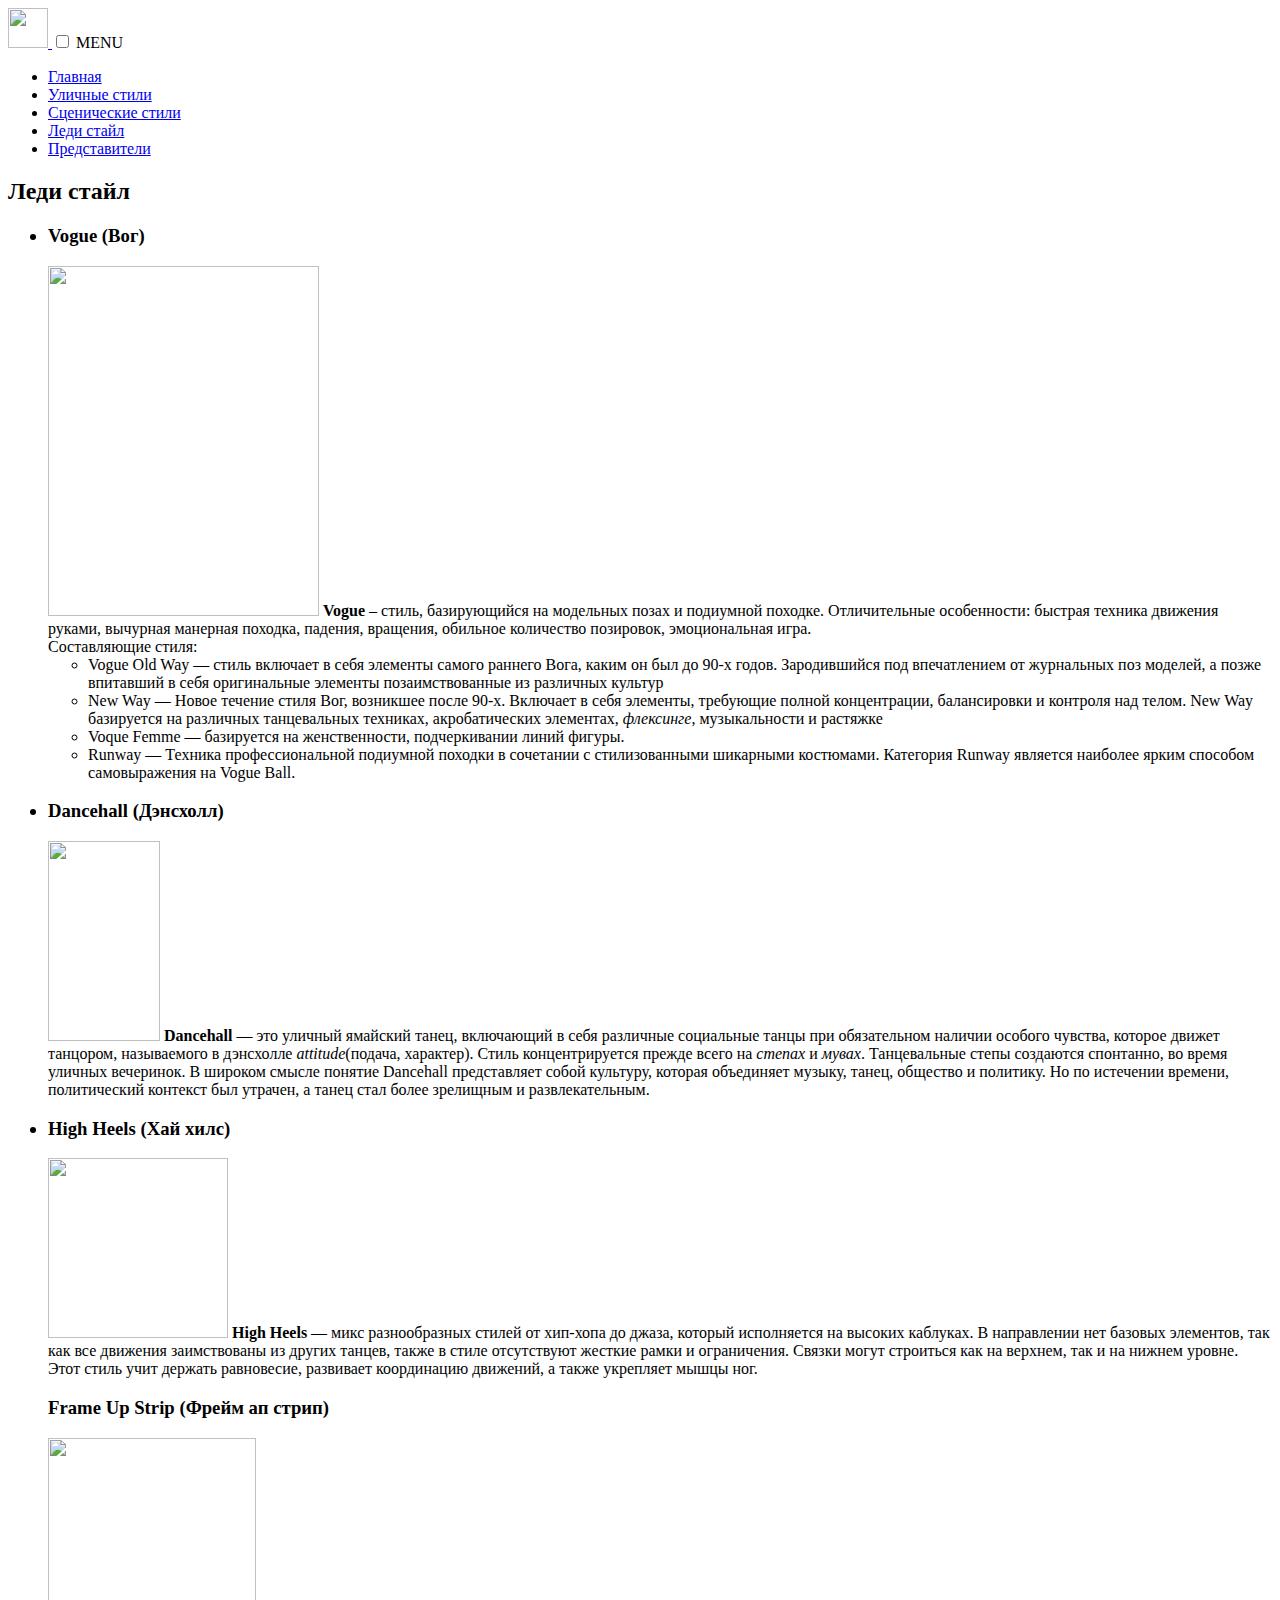
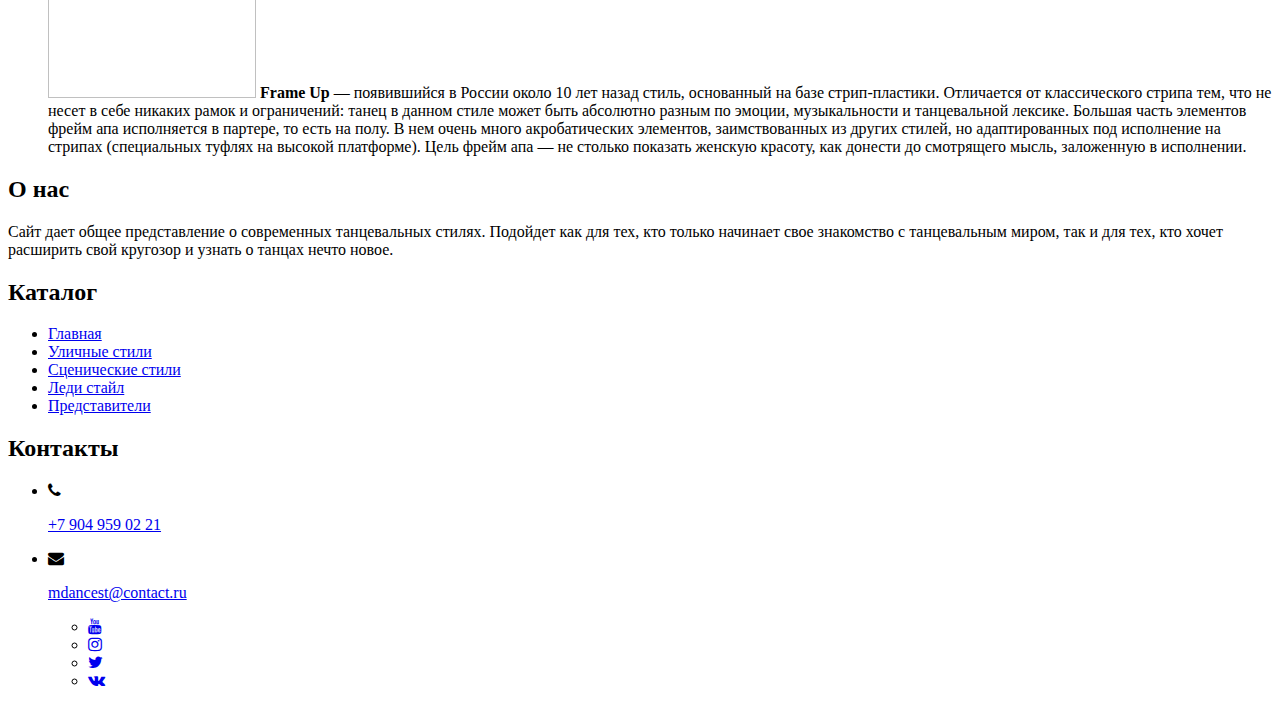
==== lady_dance.html @ 1bd6252b "Add files via upload" ====
<!DOCTYPE html>
<html lang="en">
<head>
    <meta charset="UTF-8">
    <meta http-equiv="X-UA-Compatible" content="IE=edge">
    <meta name="viewport" content="width=device-width, initial-scale=1.0">
    <title>Мир танца</title>
    <link rel="icon" type="image/png" href="img/logo.png">
    <link rel="stylesheet" type="text/css" href="styles/header.css">
    <link rel="stylesheet" type="text/css" href="styles/article.css">
    <link rel="stylesheet" type="text/css" href="styles/home_page.css">
    <link rel="stylesheet" type="text/css" href="styles/footer.css">
    <script src="https://code.jquery.com/jquery-3.5.1.js"></script>
    <link rel="preconnect" href="https://fonts.googleapis.com">
    <link rel="preconnect" href="https://fonts.gstatic.com" crossorigin>
    <link href="https://fonts.googleapis.com/css2?family=Montserrat&display=swap" rel="stylesheet">
    <link rel="stylesheet" href="https://maxcdn.bootstrapcdn.com/font-awesome/4.4.0/css/font-awesome.min.css">
</head>
<body>
    <header>
        <div class="header">
            <div class="container-h">
                <span class="header_body">
                    <a href="#" class="header_logo">
                        <img src="img/logo.png" width="40" height="40">
                    </a>
                    <input type="checkbox" id="check-menu">
                    <label for="check-menu">MENU</label>
                    <div class="burger-line first"></div>
                    <div class="burger-line second"></div>
                    <div class="burger-line third"></div>
                    <div class="burger-line fourth"></div>
                    <nav class="header_menu">
                        <ul class="header_list">
                            <li>
                                <a href="home_page.html" class="header_link">Главная</a>
                            </li>
                            <li>
                                <a href="street_dance.html" class="header_link">Уличные стили</a>
                            </li>
                            <li>
                                <a href="stage_dance.html" class="header_link">Сценические стили</a>
                            </li>
                            <li>
                                <a href="lady_dance.html" class="header_link">Леди стайл</a>
                            </li>
                            <li>
                                <a href="representatives.html" class="header_link">Представители</a>
                            </li>
                        </ul>
                    </nav>
                </span>
            </div>
        </div>
    </header>
    <article id="lady">
        <div class="container-1">
            <span class="box-2">
                <section>
                    <h2>Леди стайл</h2>
                    <p>
                    <ul>
                        <h3>
                            <li>Vogue (Вог)</li>
                        </h3>
                        <img class="intext2" class="imgd" src="img/vogue.jpeg" width="271" height="350">
                        <b>Vogue</b> – стиль, базирующийся на модельных позах и подиумной походке. Отличительные особенности: быстрая
                        техника движения руками, вычурная манерная походка, падения, вращения, обильное количество позировок,
                        эмоциональная игра.<br>
                        Составляющие стиля:
                        <ul>
                            <li>Vogue Old Way — стиль включает в себя элементы самого раннего Вога, каким он был до 90-х годов. Зародившийся
                                под впечатлением от журнальных поз моделей, а позже впитавший в себя оригинальные элементы позаимствованные
                                из различных культур</li>
                            <li>New Way — Новое течение стиля Вог, возникшее после 90-х. Включает в себя элементы, требующие полной
                                концентрации, балансировки и контроля над телом. New Way базируется на различных танцевальных техниках,
                                акробатических элементах, <i>флексинге</i>, музыкальности и растяжке</li>
                            <li>Voque Femme — базируется на женственности, подчеркивании линий фигуры.</li>
                            <li>Runway — Техника профессиональной подиумной походки в сочетании с стилизованными шикарными костюмами.
                                Категория Runway является наиболее ярким способом самовыражения на Vogue Ball.</li>
                        </ul>
                        <h3>
                            <li>Dancehall (Дэнсхолл)</li>
                        </h3>
                        <img class="intext1" class="imgd" src="img/dancehall.jpeg" width="112" height="200">
                        <b>Dancehall</b> — это уличный ямайский танец, включающий в себя различные социальные танцы при обязательном наличии
                        особого чувства, которое движет танцором, называемого в дэнсхолле <em>attitude</em>(подача, характер).
                        Стиль концентрируется прежде всего на <i>степах</i> и <i>мувах</i>. Танцевальные степы создаются спонтанно, во время
                        уличных вечеринок.
                        В широком смысле понятие Dancehall представляет собой культуру, которая объединяет музыку, танец, общество и
                        политику. Но по истечении времени, политический контекст был утрачен, а танец стал более зрелищным и
                        развлекательным.
                        <h3>
                            <li>High Heels (Хай хилс)</li>
                        </h3>
                        <img class="intext2" class="imgd" src="img/туфля.jpeg" width="180" height="180">
                        <b>High Heels</b> — микс разнообразных стилей от хип-хопа до джаза, который исполняется на высоких каблуках. В
                        направлении нет базовых элементов, так как все движения заимствованы из других танцев, также в стиле отсутствуют
                        жесткие рамки и ограничения.
                        Связки могут строиться как на верхнем, так и на нижнем уровне. Этот стиль учит держать равновесие, развивает
                        координацию движений, а также укрепляет мышцы ног.
                        <h3>
                            Frame Up Strip (Фрейм ап стрип)
                        </h3>
                        <img class="intext1" class="imgd" src="img/frameup.jpeg" width="208" height="260">
                        <b>Frame Up</b> — появившийся в России около 10 лет назад стиль, основанный на базе стрип-пластики. Отличается от классического стрипа тем, что 
                        не несет в себе никаких рамок и ограничений: танец в данном стиле может быть абсолютно разным по эмоции, музыкальности и танцевальной лексике.
                        Большая часть элементов фрейм апа исполняется в партере, то есть на полу. В нем очень много акробатических элементов, 
                        заимствованных из других стилей, но адаптированных под исполнение на стрипах (специальных туфлях на высокой платформе).
                        Цель фрейм апа — не столько показать женскую красоту, как донести до смотрящего мысль, заложенную в исполнении.
                    </ul>
                    </p>
                </section>
            </span>
        </div>
    </article>
    <footer>
        <div class="sec aboutus">
            <h2>О нас</h2>
            <p>
                Сайт дает общее представление о современных танцевальных стилях. Подойдет как для тех, кто только начинает свое знакомство с танцевальным миром, так и для тех, кто хочет расширить свой кругозор и узнать о танцах нечто новое.
            </p>
        </div>
      
        <div class="sec quicklinks">
            <h2>Каталог</h2>
            <ul>
                <li><a href="home_page.html">Главная</a></li>
                <li><a href="street_dance.html">Уличные стили</a></li>
                <li><a href="stage_dance.html">Сценические стили</a></li>
                <li><a href="lady_dance.html">Леди стайл</a></li>
                <li><a href="representatives.html">Представители</a></li>
            </ul>
        </div>
        <div class="sec contact">
            <h2>Контакты</h2>
            <ul class="info">
                <li>
                    <span><i class="fa fa-phone"></i></span>
                    <p><a href="#">+7 904 959 02 21</a></p>
                </li>
                <li>
                    <span><i class="fa fa-envelope"></i></span>
                    <p><a href="#">mdancest@contact.ru</a></p>
                </li>
                <ul class="smicons_container">
                    <li><a href="#"><i class="fa fa-youtube"></i></a></li>
                    <li><a href="#"><i class="fa fa-instagram"></i></a></li>
                    <li><a href="#"><i class="fa fa-twitter"></i></a></li>
                    <li><a href="#"><i class="fa fa-vk"></i></a></li>
                </ul>
            </ul>
        </div>
    </footer>
</body>
</html>
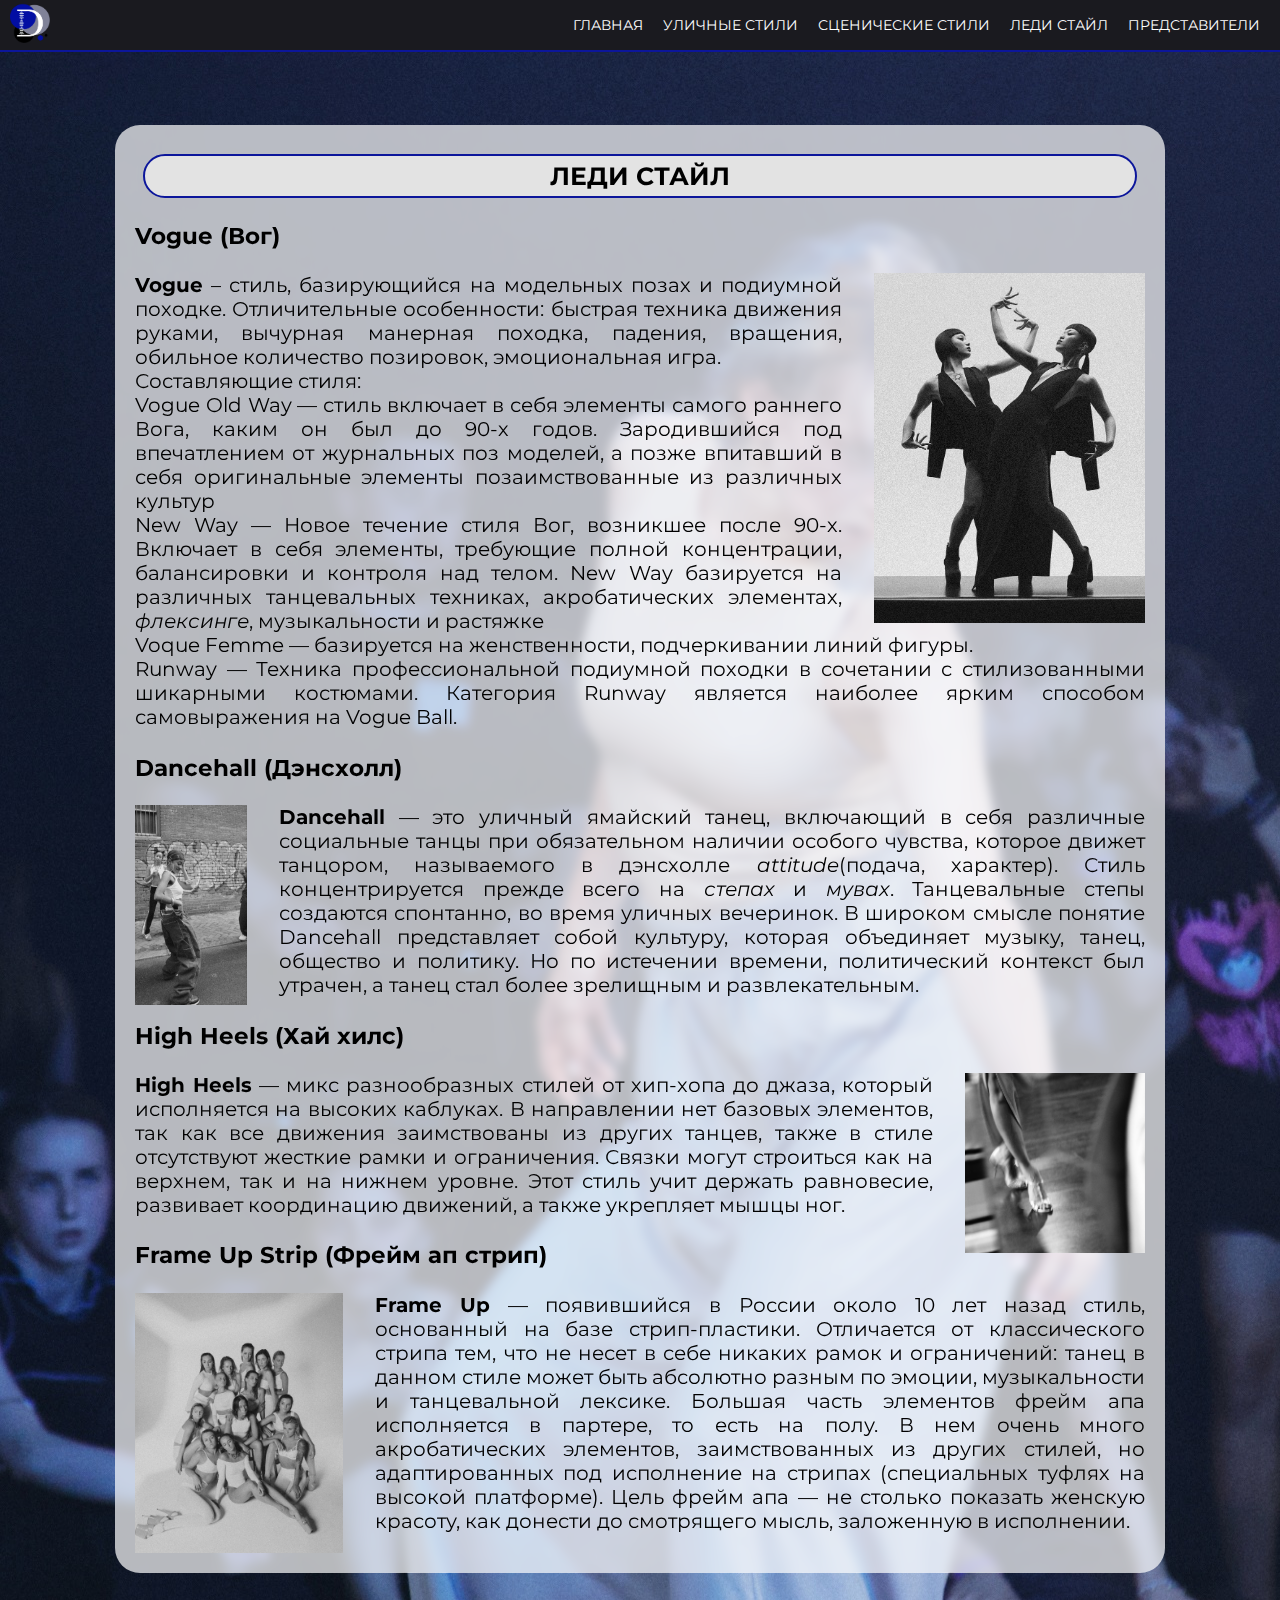
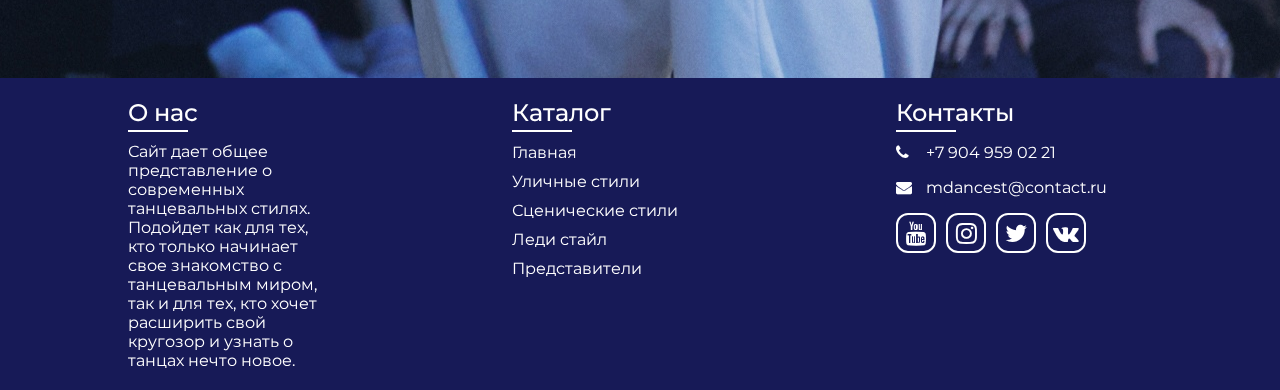
==== commit 95bec2cb: "Update lady_dance.html" ====
--- a/lady_dance.html
+++ b/lady_dance.html
@@ -33,7 +33,7 @@
                     <nav class="header_menu">
                         <ul class="header_list">
                             <li>
-                                <a href="home_page.html" class="header_link">Главная</a>
+                                <a href="index.html" class="header_link">Главная</a>
                             </li>
                             <li>
                                 <a href="street_dance.html" class="header_link">Уличные стили</a>
@@ -125,7 +125,7 @@
         <div class="sec quicklinks">
             <h2>Каталог</h2>
             <ul>
-                <li><a href="home_page.html">Главная</a></li>
+                <li><a href="index.html">Главная</a></li>
                 <li><a href="street_dance.html">Уличные стили</a></li>
                 <li><a href="stage_dance.html">Сценические стили</a></li>
                 <li><a href="lady_dance.html">Леди стайл</a></li>
@@ -153,4 +153,4 @@
         </div>
     </footer>
 </body>
-</html>+</html>
--- a/styles/header.css
+++ b/styles/header.css
@@ -0,0 +1,223 @@
+/* МЕНЮ */
+container-h
+{
+    /* max-width:1000px; */
+    margin: 0px auto;
+    padding: 0px 10px;
+}
+.header
+{
+    position:fixed;
+    width: 100%;
+    top:0px;
+    left:0px;
+    z-index: 50;
+}
+.header::before
+{
+    content: '';
+    position:absolute;
+    top:0;
+    left:0;
+    width: 100%;
+    height: 100%;
+    background-color: rgb(26, 26, 31);
+    border-bottom: 2px solid rgb(12, 22, 155);
+    margin: 0px;
+    z-index: 2;
+}
+.header_body
+{
+    position:relative;
+    display:flex;
+    justify-content: space-between;
+    height: 50px;
+    align-items:center;
+
+}
+.header_logo
+{
+    overflow: hidden;
+    display:block;
+    position:relative;
+    margin-left:10px;
+    z-index: 3;
+}
+.header_burger
+{
+    display:none;
+}
+
+.header_list
+{
+    display: flex;
+    position:relative;
+    z-index: 2;
+}
+.header_list li
+{
+    list-style: none;
+    margin: 0px 0px 0px 20px;
+}
+.header_link
+{
+    color: rgb(239, 240, 244);
+    text-transform: uppercase;
+    font-size: 14px;
+    font-family:  'Montserrat', sans-serif;
+    text-decoration: none;
+    font-style: bold;
+    transition: .3s;
+}
+label
+{
+    visibility: hidden;
+}
+.header_menu
+{
+    padding-right: 20px;
+}
+@media (max-width:876px)
+{
+    label
+    {
+        visibility: visible;
+        display: block;
+        position: absolute;
+        top: 0;
+        left:0;
+        padding-left: 70px;
+        padding-top: 5px;
+        width:100%;
+        height:100%;
+        cursor: pointer;
+        z-index: 3;
+        line-height: 40px;
+        color: white;
+        font-family: 'Montserrat', sans-serif;
+        font-size: 18px;
+        
+    }
+    .burger-line
+    {
+        margin-top: 5px;
+        display: block;
+        position: fixed;
+        top:8px;
+        right:10px;
+        width:35px;
+        height:2px;
+        background-color: white;
+        z-index: 3;
+        transition: .3s all ease;
+        opacity: 1;
+    }
+    .fourth
+    {
+        top: 28px;
+        opacity:1;
+        transition: .3s all ease;
+    }
+    .second, .third
+    {
+        top:18px;
+        transition: 0.5s all ease;
+    }
+    .header_menu
+    {
+        display: block;
+        position: absolute;
+        width:100%;
+        bottom:0;
+        left:0;
+        transform: translateY(100%);
+        background-color: rgb(12, 22, 155);
+        max-height: 0;
+        font-size: 0;
+        overflow: hidden;
+        transition: 0.5s all ease;
+    }
+    .header_list
+    {
+        display: flex;
+        flex-direction: column;
+    }
+    header li > a
+    {
+        display: block;
+        width: 100%;
+        padding: 10px;
+    }
+    #check-menu:checked ~ .header_menu
+    {
+        max-height: 500px;
+        font-size: 18px;
+    }
+    #check-menu:checked ~ .first
+    {
+        /* display: none; */
+        opacity:0;
+    }
+    #check-menu:checked ~ .second
+    {
+        transform: rotate(45deg);
+    }
+    #check-menu:checked ~ .third
+    {
+        transform: rotate(-45deg);
+    }
+    #check-menu:checked ~ .fourth
+    {
+        /* display: none; */
+        opacity:0;
+    }
+}
+header li > a:link
+{
+    color:rgb(255, 255, 255);
+}
+header li > a:visited
+{
+    color:rgb(222, 223, 227);
+}
+header li > a:hover
+{
+    color:rgb(127, 129, 151);
+}
+.content
+{
+    padding:40px 0px 0px 0px;
+}
+check-menu
+{
+    display: none;
+}
+label
+{
+    display: block;
+    position: absolute;
+    top: 0;
+    left:0;
+    width:100%;
+    height:100%;
+    cursor: pointer;
+    z-index: 2;
+}
+.burger-line
+{
+    position: absolute;
+    top:8px;
+    right:10px;
+    width:35px;
+    height:2px;
+    background-color: white;
+}
+.second, .third
+{
+    top:18px;
+
+}
+.fourth
+{
+    top: 28px;
+}
--- a/styles/article.css
+++ b/styles/article.css
@@ -0,0 +1,127 @@
+article
+{
+    /* margin: 20px 1.5%; */
+    padding: 20px 2.3%; 
+    /* border: 2px solid rgb(12, 22, 155); */
+    /* border-radius: 25px; */
+    /* background-color: rgba(193, 193, 200,0.5); */
+    font-size: 20px;
+    color:rgb(12, 22, 155);
+    font-family: 'Montserrat', sans-serif;
+    margin-top: 20px;
+    /* background: url(../img/dancinghiphop.jpg); */
+    background-size: cover;
+}
+article#street
+{
+    background: url(../img/dancinghiphop.jpg);
+}
+article#stage
+{
+    background: url(../img/dancingcontemp.jpg);
+}
+article#lady
+{
+    background: url(../img/dancinglady.jpg);
+}
+section
+{
+    /* margin: 20px 1.5%; */
+    margin: 7%;
+    /*margin-right: 260px;*/
+    padding: 20px;
+    /* border: 2px solid rgb(12, 22, 155); */
+    border-radius: 25px;
+    background-color: rgba(255, 255, 255, 0.7);
+    backdrop-filter: blur(5px);
+    font-size: 20px;
+    color:black;
+    font-family: 'Montserrat', sans-serif;
+}
+img.intext1 {
+    float:left;
+    margin-right: 2.3%;
+}
+img.intext2 {
+    float:right;
+    margin-left: 2.3%;
+}
+img.intext{
+    width:99.5%;
+    height: auto;
+}
+section{
+    text-align: justify;
+}
+section a:link
+{
+    color:rgb(255, 255, 255);
+}
+section a:visited
+{
+    color:rgb(222, 223, 227);
+}
+section a:hover
+{
+    color:rgb(127, 129, 151);
+}
+@media (min-width:1000px)
+{
+    img.intext1 {
+        float:left;
+        margin-right: 2rem;
+    }
+    img.intext2 {
+        float:right;
+        margin-left: 2rem;
+    }
+}
+section > h2
+{
+    border: 2px solid rgb(12, 22, 155);
+    border-radius: 25px;
+    background-color: rgb(227, 227, 227); 
+    /* background-color: rgba(255, 255, 255, 0.3); */
+    /* backdrop-filter: blur(10px); */
+    margin: 0.8%;
+    padding: 5px;
+    text-align:center;
+    font-family:  'Montserrat', sans-serif;
+    text-transform: uppercase;
+    font-size:25px;
+    position: sticky;
+    top: 62px;
+
+}
+
+@media (max-width: 880px)
+{
+    section, section > h2
+    {
+        font-size: 20px;
+    }
+    img.intext1, img.intext2
+    {
+        width:40%;
+        height: auto;
+    }
+}
+@media (max-width: 600px)
+{
+    section, section > h2
+    {
+        font-size: 15px;
+    }
+    img.intext1, img.intext2
+    {
+        width:99.5%;
+        height: auto;
+    }
+}
+@media (max-width: 400px)
+{
+    section, section > h2
+    {
+        font-size: 10px;
+    }
+}--- a/styles/home_page.css
+++ b/styles/home_page.css
@@ -0,0 +1,193 @@
+/* ФОН */
+* 
+{
+    box-sizing:border-box
+}
+body, html 
+{
+    padding:0; 
+    margin:0
+} 
+body 
+{
+    background:rgb(6, 11, 82);
+}
+.feature 
+{
+    position:fixed; 
+    top:0; 
+    z-index:0; 
+    width:100%; 
+    padding-top:50%; 
+    background: url(../img/background_volga.jpg) center center no-repeat;
+    -webkit-background-size:250%;
+       -moz-background-size:250%;
+         -o-background-size:250%;
+            background-size:120%;
+    -webkit-box-shadow: 0 -50px 40px -10px rgb(6,11,82) inset;
+       -moz-box-shadow: 0 -50px 40px -10px rgb(6,11,82) inset;
+            box-shadow: 0 -50px 40px -10px rgb(6,11,82) inset;
+}
+.content 
+{
+    position:relative; 
+    z-index:1; 
+    padding-top:45%; 
+    width:90%; 
+    margin:0 auto;
+}
+
+@media only screen and (min-width:36.250em) 
+{
+  .content {width:60%; padding-top:35% }
+}
+
+/* НАЗВВАНИЕ */
+h2.title
+{
+    font-size: 60px;
+    font-weight: bold;
+    text-align: center;
+    padding-top: 210px;
+    padding-bottom:30px;
+    position: relative;
+    font-family: 'Montserrat', sans-serif;
+    color: #ffffff;
+    text-shadow: 0 0 30px rgba(6, 11, 82, 0.8);
+    transition: .2s linear;
+}
+h2.title:after
+{
+    content: "";
+    position: absolute;
+    width: 500px;
+    height: 6px;
+    background-color: #ffffff;
+    bottom: 20px;
+    left: 50%;
+    transform: translateX(-50%);
+}
+ul
+{
+    list-style-type: none;
+}
+@media (max-width: 880px)
+{
+    h2.title
+    {
+        font-size: 40px;
+        padding-top: 150px;
+        padding-bottom: 25px;
+    }
+    h2.title:after
+    {
+        width: 300px;
+        height: 5px;
+    }
+}
+@media (max-width: 600px)
+{
+    h2.title
+    {
+        font-size: 25px;
+        padding-top: 100px;
+        padding-bottom: 25px;
+    }
+    h2.title:after
+    {
+        width: 150px;
+        height: 3px;
+    }
+}
+@media (max-width: 400px)
+{
+    h2.title
+    {
+        font-size: 20px;
+        padding-top: 100px;
+        padding-bottom: 25px;
+    }
+    h2.title:after
+    {
+        width: 150px;
+        height: 3px;
+    }
+}
+
+/* ТЕКСТЫ */
+
+.text
+{
+    text-align: center;
+    padding: 30px;
+    position: relative;
+    font-family: 'Montserrat', sans-serif;
+    color: #ffffff;
+}
+p.text
+{
+    margin-top: 250px;
+    font-size: 24px;
+    background: rgba(93, 93, 142, 0);
+    backdrop-filter: blur(10px);
+}
+blockquote.text
+{
+    padding-top:0;
+    font-size: 24px;
+}
+h1.text
+{
+    padding-bottom: 0;
+    font-size: 35px;
+    text-shadow: 0 0 30px rgba(6, 11, 82, 0.8);
+}
+@media (max-width: 880px)
+{
+    p.text
+    {
+        font-size: 20px;
+        margin-top: 200px;
+    }
+    h1.text
+    {
+        font-size: 27px;
+    }
+    blockquote.text
+    {
+        font-size: 20px;
+    }
+}
+@media (max-width: 600px)
+{
+    p.text
+    {
+        font-size: 16px;
+        margin-top: 120px;
+    }
+    h1.text
+    {
+        font-size: 21px;
+    }
+    blockquote.text
+    {
+        font-size: 16px;
+    }
+}
+
+@media (max-width: 400px)
+{
+    p.text
+    {
+        font-size: 12px;
+        margin-top: 50px;
+    }
+    h1.text
+    {
+        font-size: 15px;
+    }
+    blockquote.text
+    {
+        font-size: 12px;
+    }
+}--- a/styles/footer.css
+++ b/styles/footer.css
@@ -0,0 +1,219 @@
+footer {
+    grid-area: footer;
+    position: relative;
+    bottom: 0;
+    z-index: 10;
+    width: 100%;
+    min-height: 80px;
+    height: fit-content;
+    overflow: hidden;
+    flex-wrap: wrap;
+    justify-content: center;
+    align-items: start;
+    overflow: hidden;
+    display: grid;
+    border: 0px;
+    background-color: transparent;
+    grid-template-columns: repeat(3, 20%);
+    font-family: 'Montserrat', sans-serif;
+    grid-gap:10%;
+    background: rgba(50, 50, 94, 0.4);
+    backdrop-filter: blur(20px);
+
+}
+
+footer .sec{
+    word-wrap:normal;
+}
+
+
+footer   .sec h2 {
+    position: relative;
+    color: #fff;
+    font-weight: 500;
+    margin-bottom: 15px;
+}
+
+footer   .sec h2::before {
+    content: "";
+    position: absolute;
+    bottom: -5px;
+    left: 0;
+    width: 60px;
+    height: 2px;
+    background: white;
+}
+footer .sec p {
+    color: white;
+    padding-right: 50px;
+    margin: 0;
+}
+
+.quicklinks {
+    position: relative;
+}
+
+.quicklinks li {
+    list-style: none;
+}
+
+.quicklinks li a {
+    color: white;
+    text-decoration: none;
+    margin-bottom: 10px;
+    display: inline-block;
+}
+
+.quicklinks li a:hover {
+    color: rgb(106, 108, 126);        
+}
+
+.info {
+    position: relative;
+}
+
+.info li {
+    display: grid;
+    grid-template-columns: 30px 1fr;
+    margin-bottom: 16px;
+}
+
+.info li span {
+    color: #fff;
+}
+
+.info a {
+    text-decoration: none;
+    color: #fff;
+}
+
+.info a:hover {
+    color: rgb(106, 108, 126);
+}
+
+
+@media screen and (max-width: 1000px) {
+    footer {
+        padding: 40px;
+    }
+
+    footer   {
+        grid-template-columns: 1fr 1fr;
+        grid-template-rows: 40% 40%;
+    }
+}
+
+
+@media screen and (max-width: 768px) {
+    footer {
+        grid-template-columns: 100%;
+        grid-template-rows: 25% 25% 25% ;
+    }
+
+    /* .aboutus p{
+        display:none;
+    } */
+}
+
+.aboutus {
+    margin-bottom:20px;
+    overflow-wrap:normal;
+}
+
+
+.smicons_container {
+    display: flex;
+    align-items: flex-start;
+    justify-content: flex-start;
+    flex: 1 1 100%;
+    width: 100%;
+    list-style: none;
+}
+  
+.smicons_container li {
+    margin-left:0px;
+    margin-right: 20px;
+}
+  
+.smicons_container a {
+    text-decoration: none;
+    border: 2px solid rgb(255, 255, 255);
+    color: rgb(255, 255, 255);
+    width: 40px;
+    height: 40px;
+    display: flex;
+    align-items: center;
+    justify-content: center;
+    border-radius: 30%;
+    position: relative;
+    overflow: hidden;
+}
+  
+.smicons_container a i {
+    font-size: 24px;
+    transition: 0.3s ease;
+}
+  
+.smicons_container a:before {
+    position: absolute;
+    content: "";
+    width: 120%;
+    height: 120%;
+    background-color: rgb(255, 255, 255);
+    left: -110%;
+    top: 90%;
+    transform: rotate(45deg);
+}
+  
+.smicons_container a:hover i {
+    transform: scale(1.3);
+    color: rgb(106, 108, 126);
+}
+  
+.smicons_container a:hover:before {
+    animation-name: hover;
+    animation-duration: 0.6s;
+    top: -10%;
+    left: -10%;
+}
+  
+@keyframes hover {
+    0% {
+      top: -110%;
+      left: 90%;
+    }
+    50% {
+      top: 10%;
+      left: -30%;
+    }
+    100% {
+      top: -10%;
+      left: -10%;
+    }
+}
+
+ul{
+    padding:0;
+}
+
+@media (max-width: 880px)
+{
+    p, a 
+    {
+        font-size:20px;
+    };
+}
+@media (max-width: 600px)
+{
+    p, a 
+    {
+        font-size:16px;
+    };
+}
+@media (max-width: 400px)
+{
+    p, a 
+    {
+        font-size:12px;
+    };
+}